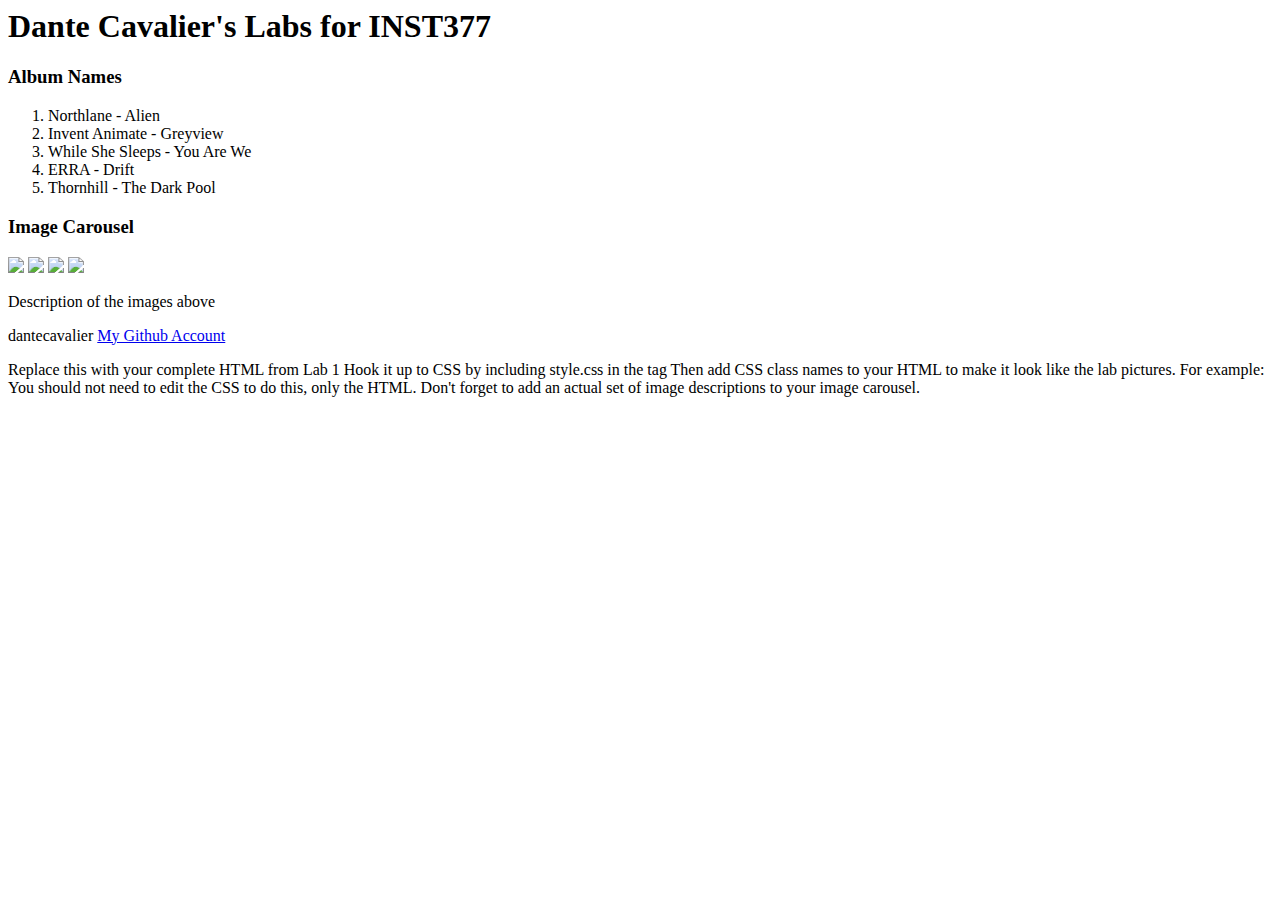
==== client/lab_2/index.html @ 283a3f2a "updated lab_1 code to lab_2" ====
<html lang="en">
  <head>
    <meta charset="UTF-8" />
    <meta http-equiv="X-UA-Compatible" content="IE=edge" />
    <meta name="viewport" content="width=device-width, initial-scale=1.0" />
    <title>cavalier_lab1</title>
  </head>
  <body>
    <div>
      <header><h1>Dante Cavalier's Labs for INST377</h1></header>
      <div>
        <div><h3>Album Names</h3></div>
        <ol>
          <li>Northlane - Alien</li>
          <li>Invent Animate - Greyview</li>
          <li>While She Sleeps - You Are We</li>
          <li>ERRA - Drift</li>
          <li>Thornhill - The Dark Pool</li>
        </ol>
        <div><h3>Image Carousel</h3></div>
        <div>
          <img src="images/mochi.gif" />
          <img src="images/mochi.jpg" />
          <img src="images/mochi.png" />
          <img src="images/mochi.svg" />
        </div>
        <div>
          <footer><p>Description of the images above</p></footer>
        </div>
      </div>
    </div>
    <div>
      <footer>
        <p>
          dantecavalier
          <a href="http://github.com/dantecavalier">My Github Account</a>
        </p>
      </footer>
    </div>
  </body>
</html>


Replace this with your complete HTML from Lab 1

Hook it up to CSS by including style.css in the <head> tag

Then add CSS class names to your HTML to make it look like the lab pictures.
For example: <div class="selector">

You should not need to edit the CSS to do this, only the HTML.

Don't forget to add an actual set of image descriptions to your image carousel.
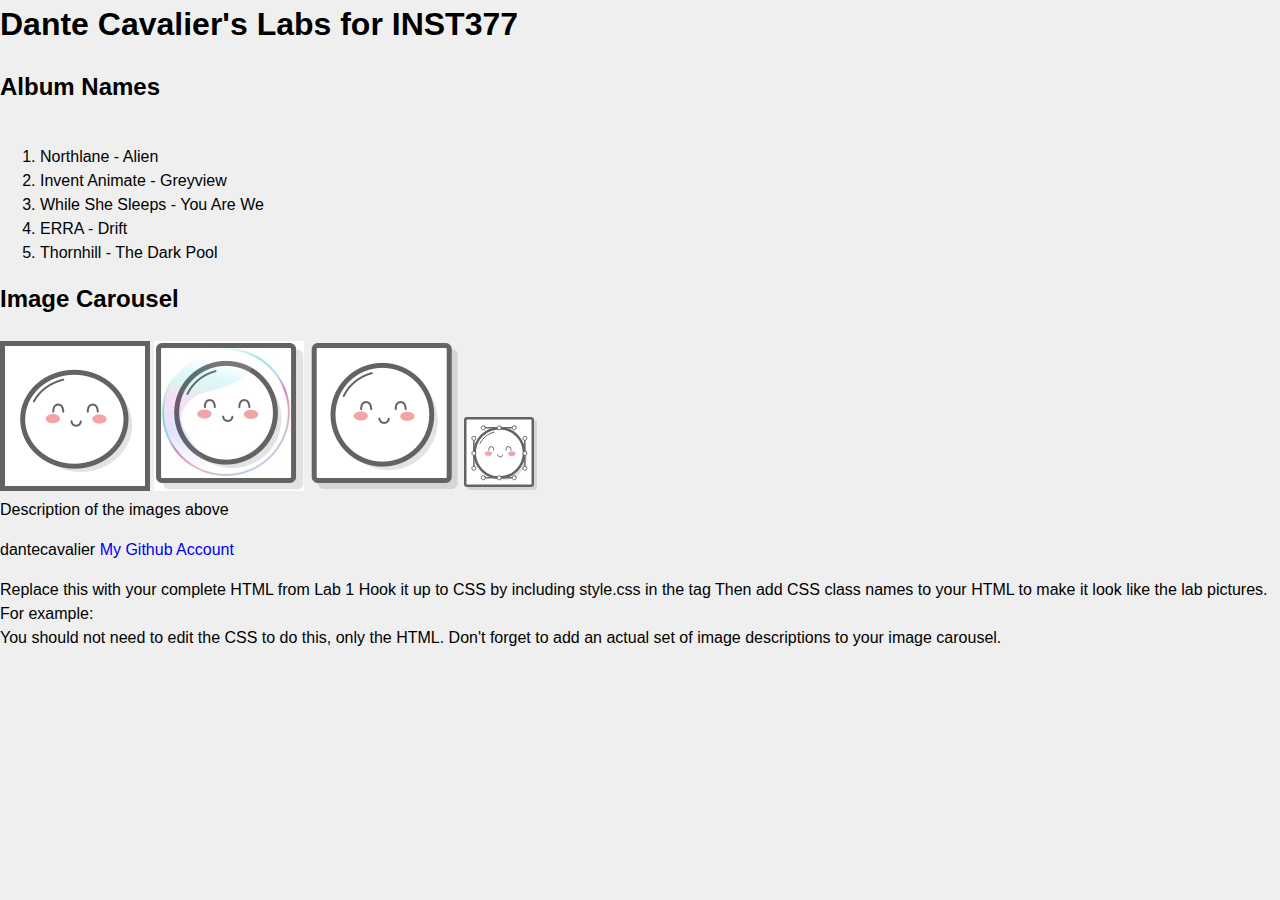
==== commit a2f10368: "Hooked up stylesheet" ====
--- a/client/lab_2/index.html
+++ b/client/lab_2/index.html
@@ -4,12 +4,17 @@
     <meta http-equiv="X-UA-Compatible" content="IE=edge" />
     <meta name="viewport" content="width=device-width, initial-scale=1.0" />
     <title>cavalier_lab1</title>
+    <link rel="stylesheet" href="style.css">
   </head>
   <body>
     <div>
+      <!-- wrapper -->
       <header><h1>Dante Cavalier's Labs for INST377</h1></header>
       <div>
-        <div><h3>Album Names</h3></div>
+        <!-- container -->
+        <div>
+          <!-- left inputs -->
+          <h2>Album Names</h2></div>
         <ol>
           <li>Northlane - Alien</li>
           <li>Invent Animate - Greyview</li>
@@ -17,7 +22,9 @@
           <li>ERRA - Drift</li>
           <li>Thornhill - The Dark Pool</li>
         </ol>
-        <div><h3>Image Carousel</h3></div>
+        <div> <!-- right side -->
+          <h2>Image Carousel</h2>
+        </div> <!-- images box -->
         <div>
           <img src="images/mochi.gif" />
           <img src="images/mochi.jpg" />
@@ -25,15 +32,15 @@
           <img src="images/mochi.svg" />
         </div>
         <div>
-          <footer><p>Description of the images above</p></footer>
+          <!-- description box -->
+          Description of the images above
         </div>
       </div>
     </div>
     <div>
       <footer>
         <p>
-          dantecavalier
-          <a href="http://github.com/dantecavalier">My Github Account</a>
+          dantecavalier <a href="http://github.com/dantecavalier">My Github Account</a>
         </p>
       </footer>
     </div>
--- a/client/lab_2/style.css
+++ b/client/lab_2/style.css
@@ -0,0 +1,197 @@
+* {
+  box-sizing: border-box;
+}
+
+/* 
+  These rules apply to actual HTML elements with no labelling!
+  So: they style the tags directly
+*/
+
+html {
+  background-color: #fff;
+  font-size: 16px;
+  min-width: 300px;
+  overflow-x: hidden;
+  overflow-y: scroll;
+
+  /* these are specific to different browsers */
+  -moz-osx-font-smoothing: grayscale;
+  -webkit-font-smoothing: antialiased;
+  text-rendering: optimizeLegibility;
+  -webkit-text-size-adjust: 100%;
+  -moz-text-size-adjust: 100%;
+  text-size-adjust: 100%;
+}
+
+body {
+  margin: 0;
+  padding: 0;
+
+  font-family: ‘Segoe UI’, Candara, ‘Bitstream Vera Sans’, ‘DejaVu Sans’, ‘Bitsream Vera Sans’, ‘Trebuchet MS’, Verdana, ‘Verdana Ref’, sans-serif;
+  font-weight: 400;
+  line-height: 1.5;
+  background-color: rgb(239, 239, 239);
+}
+
+
+a {
+  display: inline-block;
+  text-decoration: none;
+}
+
+h2 {
+  margin:0;
+  padding:0;
+  padding-bottom:1.5rem;
+}
+
+form {
+  accent-color: hsla(120, 100%, 50%, 0.482);
+}
+
+/*
+  - These styles use 'class names'
+  - You can apply them by using the 'class' attribute on your HTML
+  - like this: <div class="wrapper">
+  - note that the period vanishes there!
+*/
+
+
+.wrapper {
+  min-height: 100vh;
+  display: flex;
+  flex-direction: column;
+  margin: 0;
+  flex: 1;
+}
+
+.container {
+  margin: 0 20px;
+  display: flex;
+  justify-content: space-evenly;
+  align-items: start;
+  flex:1;
+}
+
+.header {
+  padding-top: 1rem;
+  padding-left: 1rem;
+  padding-right: 1rem;
+  padding-bottom: 1.5rem;
+}
+
+
+/*
+  This rule implies that the H1 tag lives within another HTML tag
+  It "inherits" some rules from the above
+  Those rules won't apply to an h1 that's outside a block with the class of 'header'
+*/
+
+.header h1 {
+  display: block;
+  /* this will push other blocks out of the way */
+
+  /* colors */
+  background-color: #ffe08a;
+  color: #4a4a4a;
+
+  /* shapes */
+  border-radius: 6px;
+  font-size: 1.5rem;
+  padding: 1.25rem;
+  margin:0; /* removing the margin on h1 tags means the header pins to the top if we move it around */
+
+
+  /* box-shadows are fancy */
+  box-shadow: 0 0.5em 1em -0.125em rgb(10 10 10 / 10%), 0 0 0 1px rgb(10 10 10 / 2%);
+}
+
+
+/*
+  Rules can be combined on a block to apply the 'cascade' in order
+  So you can use two classnames in a single class attribute
+  like: <div class="box section">
+
+  Rules may combine in unexpected ways - remember that the LAST thing written in this file will have "priority"
+  And will be what displays in your client
+*/
+
+.box {
+  background-color: rgba(239, 239, 239, 0.40);
+  border: 2px dashed;
+  border-radius: 4px;
+
+  width: fit-content;
+  height:fit-content;
+  padding: 1.5rem;
+  margin: 0 auto;
+}
+
+.left_section {
+  background-color: rgba(0, 139, 139, 0.8);
+  flex: 0 1 auto;
+  margin: 1rem;
+  padding: 1.5rem;
+}
+
+.right_section {
+  background-color: rgba(255, 224, 138, 0.7);
+  flex: 1 2 auto;
+  margin: 1rem;
+  align-items: center;
+  max-width: 450px;
+}
+
+/*
+  This block is actually dependent on the "container" block having a flex set on it
+  and the "wrapper" block displaying as a flex column with a "vertical height" (vh) of 100.
+  That serves to cram the footer to the bottom of the page.
+*/
+
+.footer {
+  flex-shrink: 0;
+  padding: 1rem;
+  background-color: rgba(0, 139, 139, 0.8);
+  font-size: 1.2rem;
+  font-weight: 600;
+}
+
+.footer a {
+  color: rgba(255, 224, 138, 1);
+  text-decoration: underline;
+}
+
+/*
+  This is an example of a 'pseudoclass'
+  In this instance, it says what to do if a mouse hovers over a link
+  This is pretty desktop-specific, since there's no hover function on touchscreens
+*/
+.footer a:hover {
+  /* Hue, saturation, luminosity, alpha */
+  background-color: hsla(0, 0%, 90%, 0.15);
+  /* red, green, blue, alpha */
+  color: rgb(246, 169, 93);
+  text-decoration: none;
+}
+
+.subtitle {
+  color: rgba(0, 0, 0, 0.8);
+  margin: 0px;
+  margin-bottom: 5px;
+}
+
+
+/* Deploy this with images as direct "children" and the images should pop into shape */
+.grid {
+  display: flex;
+  justify-content: space-evenly;
+  flex-flow: wrap;
+  width: 350px;
+  height: 350px;
+  margin: 0 auto;
+}
+
+.grid img {
+  width: 150px;
+  height: 150px;
+}
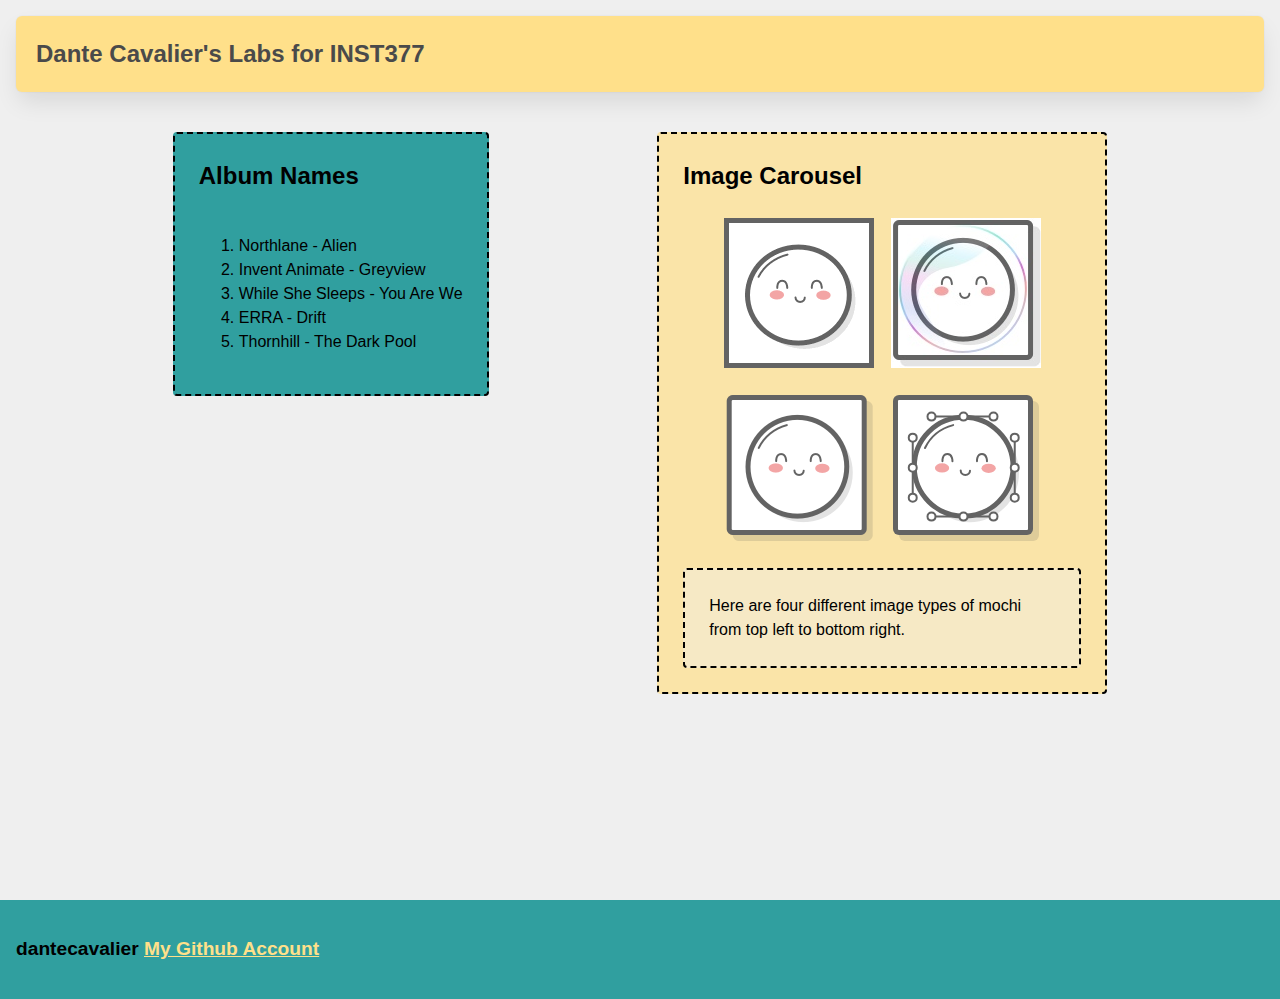
==== commit 0c680b99: "updated lab_2 selectors" ====
--- a/client/lab_2/index.html
+++ b/client/lab_2/index.html
@@ -7,54 +7,43 @@
     <link rel="stylesheet" href="style.css">
   </head>
   <body>
-    <div>
+    <div class="wrapper">
       <!-- wrapper -->
-      <header><h1>Dante Cavalier's Labs for INST377</h1></header>
-      <div>
+      <header class="header"><h1>Dante Cavalier's Labs for INST377</h1></header>
+      <div class="container">
         <!-- container -->
-        <div>
+        <div class="left_Section box">
           <!-- left inputs -->
-          <h2>Album Names</h2></div>
-        <ol>
-          <li>Northlane - Alien</li>
-          <li>Invent Animate - Greyview</li>
-          <li>While She Sleeps - You Are We</li>
-          <li>ERRA - Drift</li>
-          <li>Thornhill - The Dark Pool</li>
-        </ol>
-        <div> <!-- right side -->
+          <h2>Album Names</h2>
+          <ol>
+            <li>Northlane - Alien</li>
+            <li>Invent Animate - Greyview</li>
+            <li>While She Sleeps - You Are We</li>
+            <li>ERRA - Drift</li>
+            <li>Thornhill - The Dark Pool</li>
+          </ol>
+        </div>
+        <div class="right_section box"> <!-- right side -->
           <h2>Image Carousel</h2>
-        </div> <!-- images box -->
-        <div>
-          <img src="images/mochi.gif" />
-          <img src="images/mochi.jpg" />
-          <img src="images/mochi.png" />
-          <img src="images/mochi.svg" />
-        </div>
-        <div>
-          <!-- description box -->
-          Description of the images above
+          <div class ="grid"> <!-- images box -->
+            <img src="images/mochi.gif" />
+            <img src="images/mochi.jpg" />
+            <img src="images/mochi.png" />
+            <img src="images/mochi.svg" />
+          </div>
+          <div class="box">
+            <!-- description box -->
+            Here are four different image types of mochi from top left to bottom right.
+          </div>
         </div>
       </div>
     </div>
     <div>
-      <footer>
+      <footer class="footer">
         <p>
           dantecavalier <a href="http://github.com/dantecavalier">My Github Account</a>
         </p>
       </footer>
     </div>
   </body>
-</html>
-
-
-Replace this with your complete HTML from Lab 1
-
-Hook it up to CSS by including style.css in the <head> tag
-
-Then add CSS class names to your HTML to make it look like the lab pictures.
-For example: <div class="selector">
-
-You should not need to edit the CSS to do this, only the HTML.
-
-Don't forget to add an actual set of image descriptions to your image carousel.+</html>